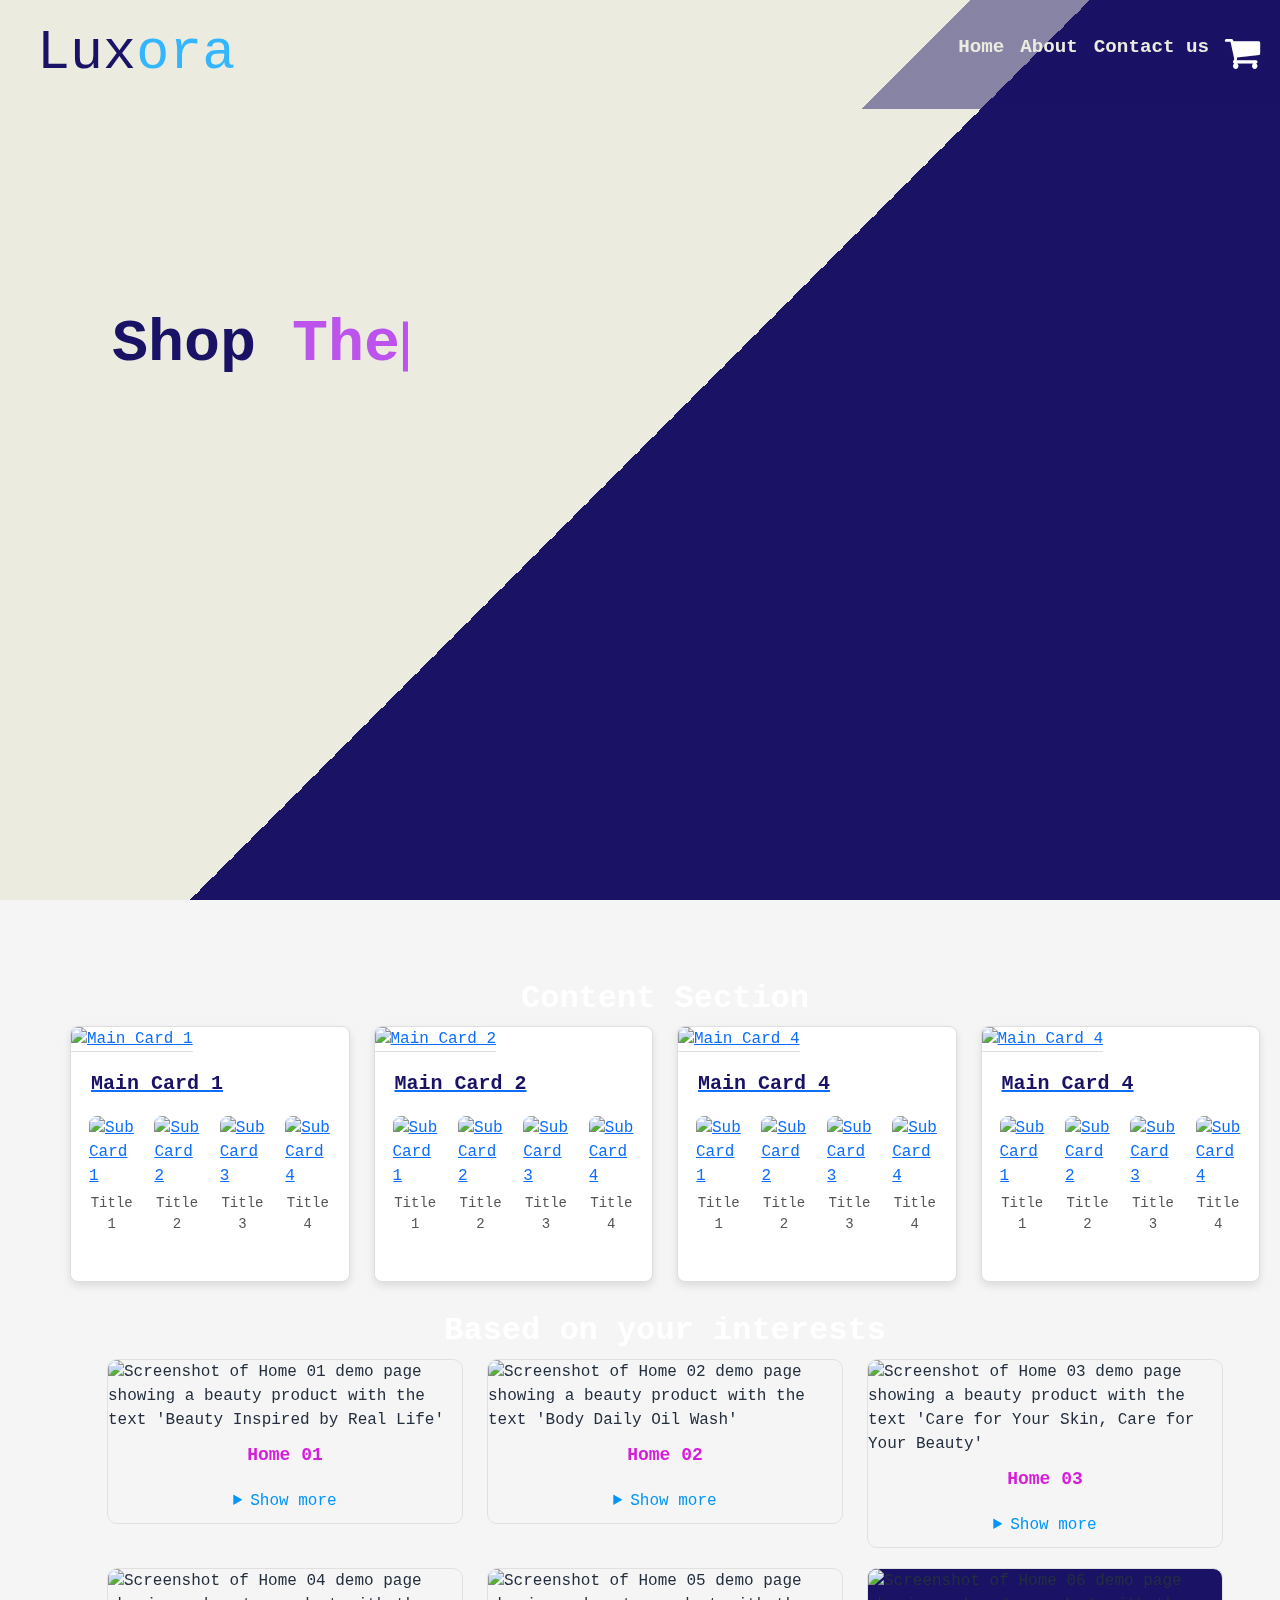
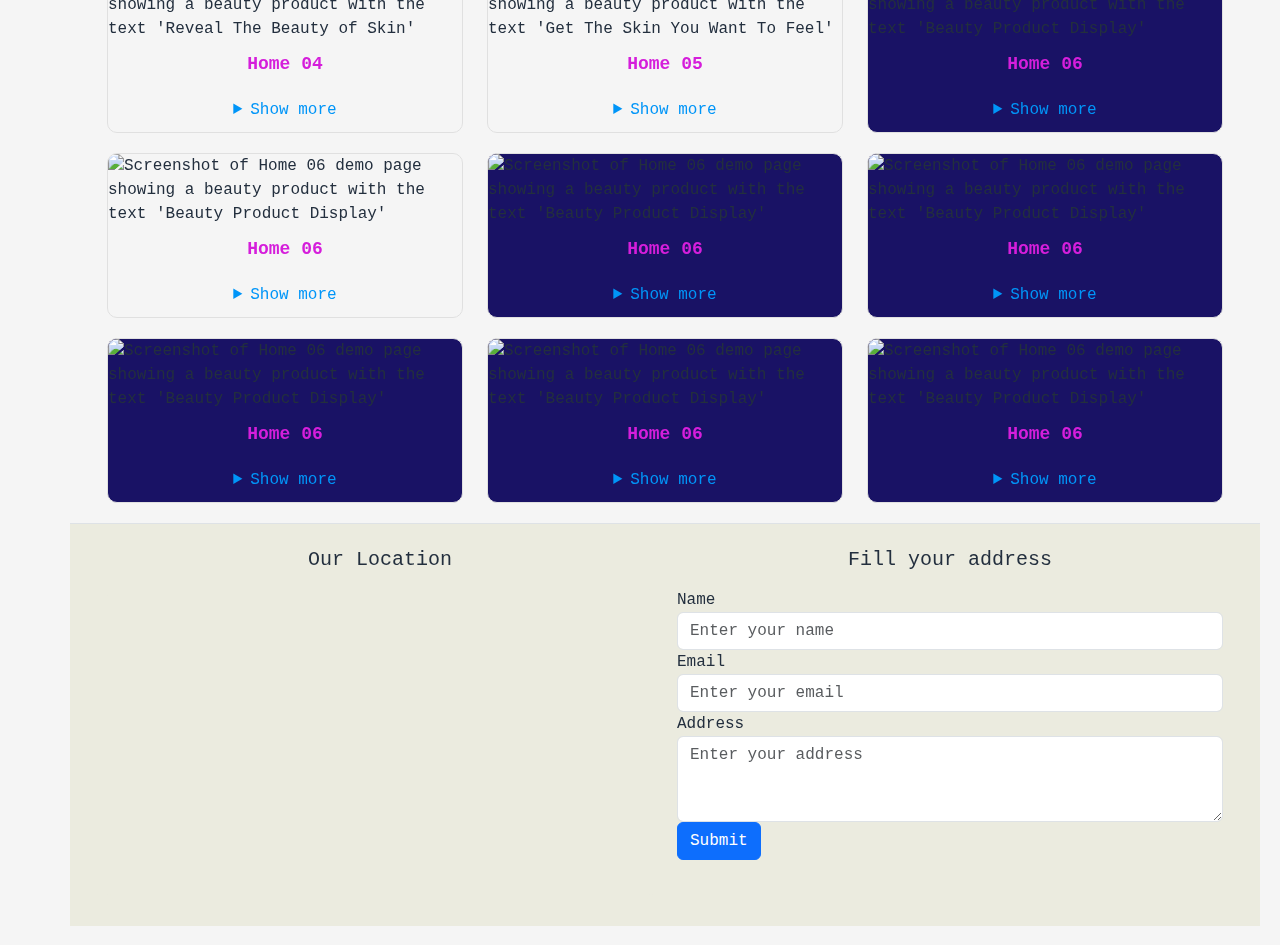
==== index.html @ 022cb486 "first commit" ====
<!DOCTYPE html>
<html lang="en">

<head>
    <meta charset="UTF-8">
    <meta name="viewport" content="width=device-width, initial-scale=1.0">
    <title>Infinite Scrolling Cards</title>
    <link href="https://cdn.jsdelivr.net/npm/bootstrap@5.3.3/dist/css/bootstrap.min.css" rel="stylesheet"
        integrity="sha384-QWTKZyjpPEjISv5WaRU9OFeRpok6YctnYmDr5pNlyT2bRjXh0JMhjY6hW+ALEwIH" crossorigin="anonymous">
    <script src="https://cdn.jsdelivr.net/npm/bootstrap@5.3.3/dist/js/bootstrap.bundle.min.js"
        integrity="sha384-YvpcrYf0tY3lHB60NNkmXc5s9fDVZLESaAA55NDzOxhy9GkcIdslK1eN7N6jIeHz"
        crossorigin="anonymous"></script>
    <link rel="stylesheet" href="https://cdnjs.cloudflare.com/ajax/libs/font-awesome/4.7.0/css/font-awesome.min.css">
    <link rel="stylesheet" href="Styles/style.css">

</head>

<body>

    <nav class="navbar navbar-expand-lg navbar-dark transparent-navbar">
        <div class="container-fluid">
            <a class="navbar-brand" href="#">
                <span style="color: #191265;">Lux</span><span style="color: #33b5ff;">ora</span>
            </a>
            <button class="navbar-toggler" type="button" data-bs-toggle="collapse" data-bs-target="#navbarNav"
                aria-controls="navbarNav" aria-expanded="false" aria-label="Toggle navigation">
                <span class="navbar-toggler-icon"></span>
            </button>
            <div class="collapse navbar-collapse" id="navbarNav">
                <ul class="navbar-nav ms-auto">
                    <li class="nav-item">
                        <a class="nav-link nav-text" href="#">Home</a>
                    </li>
                    <li class="nav-item">
                        <a class="nav-link nav-text" href="#">About</a>
                    </li>
                    <li class="nav-item">
                        <a class="nav-link nav-text" href="#">Contact us</a>
                    </li>
                    <li>
                        <a class="nav-link nav-text" href=""><i class="fa fa-shopping-cart"
                                style="font-size:38px;color:rgb(255, 255, 255)"></i></a>
                    </li>
                </ul>
            </div>
        </div>
    </nav>

    <div class="carousel container-fluid">
        <h1>Shop <span></span></h1>
        <div class="cards-upward">
            <div class="card"
                style="background-image: url(https://img.freepik.com/premium-psd/psd-encarte-social-media-template-flyer-week-customer_706703-31.jpg?w=740);  background-size: cover; background-repeat: no-repeat; background-position: center;">
                Card 1</div>
            <div class="card"
                style="background-image: url(https://img.freepik.com/free-vector/ecologic-creams-poster-with-daisies_23-2147559660.jpg?t=st=1737734269~exp=1737737869~hmac=9c0b453e155da87f0d2f8a1165bcffddadecd358f735f4741dc1cc8796a090ed&w=826);  background-size: cover; background-repeat: no-repeat; background-position: center;">
                Card 2</div>
            <div class="card"
                style="background-image: url(https://img.freepik.com/free-vector/blue-gym-flyer-template_23-2147791290.jpg?t=st=1737734923~exp=1737738523~hmac=8fa141c79c6cca492f48fa285567d40dc6a3128b0c21c240344e77b4679bd6ab&w=826);  background-size: cover; background-repeat: no-repeat; background-position: center;">
                >Card 3</div>
            <div class="card"
                style="background-image: url(https://img.freepik.com/free-vector/travel-flyer-template_23-2148066387.jpg?t=st=1737734330~exp=1737737930~hmac=e44742c69fe7d95f8d649caf53ab7760dd9587cd09d80ee419f52095928f3610&w=826);  background-size: cover; background-repeat: no-repeat; background-position: center;">
                >Card 4</div>
            <div class="card"
                style="background-image: url(https://img.freepik.com/premium-psd/psd-encarte-social-media-template-flyer-week-customer_706703-31.jpg?w=740);  background-size: cover; background-repeat: no-repeat; background-position: center;">
                >Card 5</div>
            <div class="card"
                style="background-image: url(https://img.freepik.com/free-vector/travel-poster-template-with-photo_23-2148303092.jpg?t=st=1737734417~exp=1737738017~hmac=698a8f6b5d48d57ebabedaf3a362d9544b1cfdc4732c36378635e70843607951&w=826);  background-size: cover; background-repeat: no-repeat; background-position: center;">
                card 6</div>

        </div>
        <div class="cards-downward">

            <div class="card opposite"
                style="background-image: url(https://img.freepik.com/premium-psd/psd-encarte-social-media-template-flyer-week-customer_706703-31.jpg?w=740);  background-size: cover; background-repeat: no-repeat; background-position: center;">
                Card 1</div>
            <div class="card opposite"
                style="background-image: url(https://img.freepik.com/free-vector/ecologic-creams-poster-with-daisies_23-2147559660.jpg?t=st=1737734269~exp=1737737869~hmac=9c0b453e155da87f0d2f8a1165bcffddadecd358f735f4741dc1cc8796a090ed&w=826);  background-size: cover; background-repeat: no-repeat; background-position: center;">
                Card 2</div>
            <div class="card opposite"
                style="background-image: url(https://img.freepik.com/free-vector/blue-gym-flyer-template_23-2147791290.jpg?t=st=1737734923~exp=1737738523~hmac=8fa141c79c6cca492f48fa285567d40dc6a3128b0c21c240344e77b4679bd6ab&w=826);  background-size: cover; background-repeat: no-repeat; background-position: center;">
                >Card 3</div>
            <div class="card opposite"
                style="background-image: url(https://img.freepik.com/free-vector/travel-flyer-template_23-2148066387.jpg?t=st=1737734330~exp=1737737930~hmac=e44742c69fe7d95f8d649caf53ab7760dd9587cd09d80ee419f52095928f3610&w=826);  background-size: cover; background-repeat: no-repeat; background-position: center;">
                >Card 4</div>
            <div class="card opposite"
                style="background-image: url(https://img.freepik.com/premium-psd/psd-encarte-social-media-template-flyer-week-customer_706703-31.jpg?w=740);  background-size: cover; background-repeat: no-repeat; background-position: center;">
                >Card 5</div>
            <div class="card opposite"
                style="background-image: url(https://img.freepik.com/free-vector/travel-poster-template-with-photo_23-2148303092.jpg?t=st=1737734417~exp=1737738017~hmac=698a8f6b5d48d57ebabedaf3a362d9544b1cfdc4732c36378635e70843607951&w=826);  background-size: cover; background-repeat: no-repeat; background-position: center;">
                card 6</div>

        </div>
    </div>

    <div id="content" style=" background-color: #19126500;">
        <center>
            <h1>Content Section</h1>
        </center>
        <div class="row">
            <div class="col-md-3">
                <a href="./json shooping/productStore.html">
                    <div class="custom-main-card">
                        <img src="https://via.placeholder.com/200" class="custom-card-img-top" alt="Main Card 1">
                        <div class="custom-card-body">
                            <h5 class="custom-card-title">Main Card 1</h5>
                            <div class="row">
                                <div class="col-3">
                                    <a href="./json shooping/productStore.html"><img
                                            src="https://via.placeholder.com/100" alt="Sub Card 1"></a>
                                    <p>Title 1</p>
                                </div>
                                <div class="col-3">
                                    <a href="./json shooping/productStore.html"><img
                                            src="https://via.placeholder.com/100" alt="Sub Card 2"></a>
                                    <p>Title 2</p>
                                </div>
                                <div class="col-3">
                                    <a href="./json shooping/productStore.html"><img
                                            src="https://via.placeholder.com/100" alt="Sub Card 3"></a>
                                    <p>Title 3</p>
                                </div>
                                <div class="col-3">
                                    <a href="./json shooping/productStore.html"><img
                                            src="https://via.placeholder.com/100" alt="Sub Card 4"></a>
                                    <p>Title 4</p>
                                </div>
                            </div>
                        </div>
                    </div>
                </a>

            </div>

            <div class="col-md-3">
                <a href="/json shooping/productStore.html">
                    <div class="custom-main-card">
                        <img src="https://via.placeholder.com/200" class="custom-card-img-top" alt="Main Card 2">
                        <div class="custom-card-body">
                            <h5 class="custom-card-title">Main Card 2</h5>
                            <div class="row">
                                <div class="col-3">
                                    <a href="./json shooping/productStore.html"><img
                                            src="https://via.placeholder.com/100" alt="Sub Card 1"></a>
                                    <p>Title 1</p>
                                </div>
                                <div class="col-3">
                                    <a href="./json shooping/productStore.html"><img
                                            src="https://via.placeholder.com/100" alt="Sub Card 2"></a>
                                    <p>Title 2</p>
                                </div>
                                <div class="col-3">
                                    <a href="./json shooping/productStore.html"><img
                                            src="https://via.placeholder.com/100" alt="Sub Card 3"></a>
                                    <p>Title 3</p>
                                </div>
                                <div class="col-3">
                                    <a href="./json shooping/productStore.htmll"><img
                                            src="https://via.placeholder.com/100" alt="Sub Card 4"></a>
                                    <p>Title 4</p>
                                </div>
                            </div>
                        </div>
                    </div>
                </a>
            </div>

            <div class="col-md-3">
                <a href="./json shooping/productStore.html   ">
                    <div class="custom-main-card">
                        <img src="https://via.placeholder.com/200" class="custom-card-img-top" alt="Main Card 4">
                        <div class="custom-card-body">
                            <h5 class="custom-card-title">Main Card 4</h5>
                            <div class="row">
                                <div class="col-3">
                                    <a href="./json shooping/productStore.html"><img
                                            src="https://via.placeholder.com/100" alt="Sub Card 1"></a>
                                    <p>Title 1</p>
                                </div>
                                <div class="col-3">
                                    <a href="./json shooping/productStore.html"><img
                                            src="https://via.placeholder.com/100" alt="Sub Card 2"></a>
                                    <p>Title 2</p>
                                </div>
                                <div class="col-3">
                                    <a href="./json shooping/productStore.html"><img
                                            src="https://via.placeholder.com/100" alt="Sub Card 3"></a>
                                    <p>Title 3</p>
                                </div>
                                <div class="col-3">
                                    <a href="./json shooping/productStore.html"><img
                                            src="https://via.placeholder.com/100" alt="Sub Card 4"></a>
                                    <p>Title 4</p>
                                </div>
                            </div>
                        </div>
                    </div>
                </a>
            </div>

            <div class="col-md-3">
                <a href="./json shooping/productList.html">
                    <div class="custom-main-card">
                        <img src="https://via.placeholder.com/200" class="custom-card-img-top" alt="Main Card 4">
                        <div class="custom-card-body">
                            <h5 class="custom-card-title">Main Card 4</h5>
                            <div class="row">
                                <div class="col-3">
                                    <a href="./json shooping/productStore.html"><img
                                            src="https://via.placeholder.com/100" alt="Sub Card 1"></a>
                                    <p>Title 1</p>
                                </div>
                                <div class="col-3">
                                    <a href="./json shooping/productStore.html"><img
                                            src="https://via.placeholder.com/100" alt="Sub Card 2"></a>
                                    <p>Title 2</p>
                                </div>
                                <div class="col-3">
                                    <a href="./json shooping/productStore.html"><img
                                            src="https://via.placeholder.com/100" alt="Sub Card 3"></a>
                                    <p>Title 3</p>
                                </div>
                                <div class="col-3">
                                    <a href="./json shooping/productStore.html"><img
                                            src="https://via.placeholder.com/100" alt="Sub Card 4"></a>
                                    <p>Title 4</p>
                                </div>
                            </div>
                        </div>
                    </div>
                </a>
            </div>

        </div>

        <div class="container demo-section " style="background-color: inherit;">
            <div class="row">
                <center>
                    <h1>Based on your interests</h1>
                </center>
                <div class="col-md-4">
                    <div class="demo-card">
                        <img alt="Screenshot of Home 01 demo page showing a beauty product with the text 'Beauty Inspired by Real Life'"
                            height="400"
                            src="https://images.pexels.com/photos/1377034/pexels-photo-1377034.jpeg?auto=compress&cs=tinysrgb&w=1260&h=750&dpr=1"
                            width="600" />
                        <div class="demo-card-title">
                            Home 01
                        </div>
                        <div class="pdetails">
                            <details>
                                <summary>Show more</summary>
                                <p>Some text</p>
                            </details>
                        </div>
                    </div>
                </div>
                <div class="col-md-4">
                    <div class="demo-card">
                        <img alt="Screenshot of Home 02 demo page showing a beauty product with the text 'Body Daily Oil Wash'"
                            height="400"
                            src="https://images.pexels.com/photos/3373739/pexels-photo-3373739.jpeg?auto=compress&cs=tinysrgb&w=1260&h=750&dpr=1"
                            width="600" />
                        <div class="demo-card-title">
                            Home 02
                        </div>
                        <div class="pdetails">
                            <details>
                                <summary>Show more</summary>
                                <p>Some text</p>
                            </details>
                        </div>
                    </div>
                </div>
                <div class="col-md-4">
                    <div class="demo-card">
                        <img alt="Screenshot of Home 03 demo page showing a beauty product with the text 'Care for Your Skin, Care for Your Beauty'"
                            height="400"
                            src="https://images.pexels.com/photos/1749452/pexels-photo-1749452.jpeg?auto=compress&cs=tinysrgb&w=1260&h=750&dpr=1"
                            width="600" />
                        <div class="demo-card-title">
                            Home 03
                        </div>
                        <div class="pdetails">
                            <details>
                                <summary>Show more</summary>
                                <p>Some text</p>
                            </details>
                        </div>
                    </div>
                </div>
            </div>
            <div class="row">
                <div class="col-md-4">
                    <div class="demo-card">
                        <img alt="Screenshot of Home 04 demo page showing a beauty product with the text 'Reveal The Beauty of Skin'"
                            height="400"
                            src="https://images.pexels.com/photos/8450508/pexels-photo-8450508.jpeg?auto=compress&cs=tinysrgb&w=1260&h=750&dpr=1"
                            width="600" />
                        <div class="demo-card-title">
                            Home 04
                        </div>
                        <div class="pdetails">
                            <details>
                                <summary>Show more</summary>
                                <p>Some text</p>
                            </details>
                        </div>
                    </div>
                </div>
                <div class="col-md-4">
                    <div class="demo-card">
                        <img alt="Screenshot of Home 05 demo page showing a beauty product with the text 'Get The Skin You Want To Feel'"
                            height="400"
                            src="https://images.pexels.com/photos/3865679/pexels-photo-3865679.jpeg?auto=compress&cs=tinysrgb&w=1260&h=750&dpr=1"
                            width="600" />
                        <div class="demo-card-title">
                            Home 05
                        </div>
                        <div class="pdetails">
                            <details>
                                <summary>Show more</summary>
                                <p>Some text</p>
                            </details>
                        </div>
                    </div>
                </div>
                <div class="col-md-4">
                    <div class="demo-card" style="background-color: #191265;">
                        <img alt="Screenshot of Home 06 demo page showing a beauty product with the text 'Beauty Product Display'"
                            height="400" src="https://images.pexels.com/photos/3993398/pexels-photo-3993398.jpeg"
                            width="600" />
                        <div class="demo-card-title">
                            Home 06
                        </div>
                        <div class="pdetails">
                            <details>
                                <summary>Show more</summary>
                                <p>Some text</p>
                            </details>
                        </div>
                    </div>
                </div>
                <div class="col-md-4">
                    <div class="demo-card">
                        <img alt="Screenshot of Home 06 demo page showing a beauty product with the text 'Beauty Product Display'"
                            height="400"
                            src="https://images.pexels.com/photos/2985162/pexels-photo-2985162.jpeg?auto=compress&cs=tinysrgb&w=1260&h=750&dpr=1"
                            width="600" />
                        <div class="demo-card-title">
                            Home 06
                        </div>
                        <div class="pdetails">
                            <details>
                                <summary>Show more</summary>
                                <p>Some text</p>
                            </details>
                        </div>
                    </div>
                </div>
                <div class="col-md-4">
                    <div class="demo-card" style="background-color: #191265;">
                        <img alt="Screenshot of Home 06 demo page showing a beauty product with the text 'Beauty Product Display'"
                            height="400"
                            src="https://images.pexels.com/photos/375897/pexels-photo-375897.jpeg?auto=compress&cs=tinysrgb&w=1260&h=750&dpr=1"
                            width="600" />
                        <div class="demo-card-title">
                            Home 06
                        </div>
                        <div class="pdetails">
                            <details>
                                <summary>Show more</summary>
                                <p>Some text</p>
                            </details>
                        </div>
                    </div>
                </div>
                <div class="col-md-4">
                    <div class="demo-card" style="background-color: #191265;">
                        <img alt="Screenshot of Home 06 demo page showing a beauty product with the text 'Beauty Product Display'"
                            height="400"
                            src="https://images.pexels.com/photos/3167310/pexels-photo-3167310.jpeg?auto=compress&cs=tinysrgb&w=1260&h=750&dpr=1"
                            width="600" />
                        <div class="demo-card-title">
                            Home 06
                        </div>
                        <div class="pdetails">
                            <details>
                                <summary>Show more</summary>
                                <p>Some text</p>
                            </details>
                        </div>
                    </div>
                </div>
                <div class="col-md-4">
                    <div class="demo-card" style="background-color: #191265;">
                        <img alt="Screenshot of Home 06 demo page showing a beauty product with the text 'Beauty Product Display'"
                            height="400"
                            src="https://images.pexels.com/photos/1350789/pexels-photo-1350789.jpeg?auto=compress&cs=tinysrgb&w=1260&h=750&dpr=1"
                            width="600" />
                        <div class="demo-card-title">
                            Home 06
                        </div>
                        <div class="pdetails">
                            <details>
                                <summary>Show more</summary>
                                <p>Some text</p>
                            </details>
                        </div>
                    </div>
                </div>
                <div class="col-md-4">
                    <div class="demo-card" style="background-color: #191265;">
                        <img alt="Screenshot of Home 06 demo page showing a beauty product with the text 'Beauty Product Display'"
                            height="400"
                            src="https://images.pexels.com/photos/276528/pexels-photo-276528.jpeg?auto=compress&cs=tinysrgb&w=1260&h=750&dpr=1"
                            width="600" />
                        <div class="demo-card-title">
                            Home 06
                        </div>
                        <div class="pdetails">
                            <details>
                                <summary>Show more</summary>
                                <p>Some text</p>
                            </details>
                        </div>
                    </div>
                </div>
                <div class="col-md-4">
                    <div class="demo-card" style="background-color: #191265;">
                        <img alt="Screenshot of Home 06 demo page showing a beauty product with the text 'Beauty Product Display'"
                            height="400"
                            src="https://images.pexels.com/photos/923192/pexels-photo-923192.jpeg?auto=compress&cs=tinysrgb&w=1260&h=750&dpr=1"
                            width="600" />
                        <div class="demo-card-title">
                            Home 06
                        </div>
                        <div class="pdetails">
                            <details>
                                <summary>Show more</summary>
                                <p>Some text</p>
                            </details>
                        </div>
                    </div>
                </div>
            </div>
        </div>
        <footer class=" border-top pt-4" style="background-color: #EBEBDF;">
            <div class="container">
                <div class="row" style="background-color: #EBEBDF;">
                    <div class="col-lg-6 col-md-6 col-12 mb-4">
                        <h5 class="text-center mb-3">Our Location</h5>
                        <div class="map-container">
                            <iframe
                                src="https://www.google.com/maps/embed?pb=!1m18!1m12!1m3!1d3153.8354345094333!2d-122.41941508468228!3d37.77492927975983!2m3!1f0!2f0!3f0!3m2!1i1024!2i768!4f13.1!3m3!1m2!1s0x80858064b63bb79b%3A0x3c3b123456789abc!2sSan%20Francisco%2C%20CA!5e0!3m2!1sen!2sus!4v1600000000000!5m2!1sen!2sus"
                                allowfullscreen="" loading="lazy" class="map-iframe"></iframe>
                        </div>
                    </div>

                    <div class="col-lg-6 col-md-6 col-12">
                        <h5 class="text-center mb-3">Fill your address</h5>
                        <form>
                            <div class="form-group">
                                <label for="name">Name</label>
                                <input type="text" class="form-control" id="name" placeholder="Enter your name"
                                    required>
                            </div>
                            <div class="form-group">
                                <label for="email">Email</label>
                                <input type="email" class="form-control" id="email" placeholder="Enter your email"
                                    required>
                            </div>
                            <div class="form-group">
                                <label for="address">Address</label>
                                <textarea class="form-control" id="address" rows="3" placeholder="Enter your address"
                                    required></textarea>
                            </div>
                            <button type="submit" class="btn btn-primary btn-block">Submit</button>
                        </form>
                    </div>
                </div>
            </div>
        </footer>
    </div>

    <script>
        const dynamicText = document.querySelector("h1 span");
        const words = ["The Future", "the Luxary", "at Luxora"];

        let wordIndex = 0;
        let charIndex = 0;
        let isDeleting = false;

        const typeEffect = () => {
            let currentWord = words[wordIndex];

            if (currentWord.includes("Luxora")) {
                let typedText = currentWord.substring(0, charIndex);

                if (charIndex >= currentWord.length) {
                    typedText = typedText.replace('Luxora',
                        '<span style="color: #191265;">Lux</span><span style="color: #33b5ff;">ora</span>');
                }
                dynamicText.innerHTML = typedText;
            } else {
                dynamicText.textContent = currentWord.substring(0, charIndex);
            }

            dynamicText.classList.add("stop-blinking");

            if (!isDeleting && charIndex < currentWord.length) {
                charIndex++;
                setTimeout(typeEffect, 200);
            } else if (isDeleting && charIndex > 0) {
                charIndex--;
                setTimeout(typeEffect, 100);
            } else {
                isDeleting = !isDeleting;
                dynamicText.classList.remove("stop-blinking");
                wordIndex = !isDeleting ? (wordIndex + 1) % words.length : wordIndex;
                setTimeout(typeEffect, 1200);
            }
        }

        typeEffect();
    </script>
</body>

</html>
---- Styles/style.css ----
*{
  margin: 0;
  padding: 0;
}
body {
  font-family: monospace;
  background-color: #f5f5f5;
  padding: 50px;
}

.carousel {
  display: flex;
  height: 100vh;
  width: 100%;
  background: linear-gradient(135deg, #EBEBDF 50%, #191265 50%);
  position: fixed;
  top: 0;
  left: 0;
  z-index: 1;
}

.cards-upward {
  display: flex;
  flex-direction: column;
  justify-content: center;
  align-items: center;
  width: 155%;
  position: absolute;
  left: 11%;
  z-index: 1;
}

.cards-downward {
  display: flex;
  flex-direction: column;
  justify-content: center;
  align-items: center;
  width: 150%;
  position: absolute;
  top: 0;
  left: 45%;
  z-index: 0;
  margin-left: -10%;
}

.cards-downward {
  left: 45%;
  margin-left: -5%;
}

.card, .card.opposite {
  width: 300px;
  height: 450px;
  background-color: #EBEBDF;
  color: white;
  border-radius: 8px;
  position: absolute;
  opacity: 1;
  visibility: hidden;
  overflow: hidden;
  transform: rotate(45deg);
}

.card img, .card.opposite img {
  width: 100%;
  height: 100%;
  object-fit: cover;
  transform: rotate(270deg) translateX(-10%);
  background-size: cover;
}

@keyframes moveCard {
  0% {
    transform: rotate(45deg) translate(0vw, 180vh);
    opacity: 1;
    visibility: visible;
  }
  20% {
    opacity: 1;
    visibility: visible;
  }
  80% {
    opacity: 1;
    visibility: visible;
  }
  100% {
    transform: rotate(45deg) translate(0vw, -100vh);
    opacity: 1;
    visibility: visible;
  }
}

@keyframes moveCardOpposite {
  0% {
    transform: rotate(45deg) translate(0vw, -100vh);
    opacity: 1;
    visibility: visible;
  }
  20% {
    opacity: 1;
    visibility: visible;
  }
  80% {
    opacity: 1;
    visibility: visible;
  }
  100% {
    transform: rotate(45deg) translate(0vw, 180vh);
    opacity: 1;
    visibility: visible;
  }
}

.cards-upward .card:nth-child(1) { animation: moveCard 10s linear infinite; animation-delay: 0s; }
.cards-upward .card:nth-child(2) { animation: moveCard 10s linear infinite; animation-delay: 2s; }
.cards-upward .card:nth-child(3) { animation: moveCard 10s linear infinite; animation-delay: 4s; }
.cards-upward .card:nth-child(4) { animation: moveCard 10s linear infinite; animation-delay: 6s; }
.cards-upward .card:nth-child(5) { animation: moveCard 10s linear infinite; animation-delay: 8s; }
.cards-upward .card:nth-child(6) { animation: moveCard 10s linear infinite; animation-delay: 10s; }


.cards-downward .card.opposite:nth-child(1) { animation: moveCardOpposite 10s linear infinite; animation-delay: 0s; }
.cards-downward .card.opposite:nth-child(2) { animation: moveCardOpposite 10s linear infinite; animation-delay: 2s; }
.cards-downward .card.opposite:nth-child(3) { animation: moveCardOpposite 10s linear infinite; animation-delay: 4s; }
.cards-downward .card.opposite:nth-child(4) { animation: moveCardOpposite 10s linear infinite; animation-delay: 6s; }
.cards-downward .card.opposite:nth-child(5) { animation: moveCardOpposite 10s linear infinite; animation-delay: 8s; }
.cards-downward .card.opposite:nth-child(6) { animation: moveCardOpposite 10s linear infinite; animation-delay: 10s; }

.navbar {
  position: fixed;
  font-family: monospace;
  top: 0;
  left: 0;
  width: 100%;
  z-index: 999;
}

.transparent-navbar {
  background: linear-gradient(135deg, #EBEBDF 69.9%, #19126579 31.1%) !important;
  box-shadow: none;
}

.navbar-brand {
  font-size: 55px;
  padding-left: 2%;
}

.navbar-nav .nav-link {
  font-size: 1.2rem;
  font-weight: bold;
  color: #EBEBDF;
  transition: color 0.3s ease;
}

.navbar-nav .nav-link:hover {
  color: aqua;
}

#content {
  height: auto;
  padding: 20px;
  background-color: #191265;
  color: #232F3E;
  position: absolute;
  z-index: 2;
  margin-top: 910px;
}

.custom-main-card {
  background-color: #fff;
  border: 1px solid #ddd;
  border-radius: 8px;
  box-shadow: 0 4px 8px rgba(0, 0, 0, 0.1);
  margin-bottom: 30px;
  overflow: hidden;
  transition: transform 0.3s ease;
}

.custom-main-card:hover {
  transform: scale(1.05);
}

.custom-card-img-top {
  width: 100%;
  height: 200px;
  object-fit: cover;
  border-bottom: 1px solid #ddd;
}

.custom-card-body {
  padding: 20px;
}

.custom-card-title {
  font-size: 20px;
  font-weight: bold;
  color: #191265;
  margin-bottom: 10px;
}

.custom-main-card .row {
  display: flex;
  flex-wrap: wrap;
  justify-content: space-between;
}

.custom-main-card .col-3 {
  padding: 10px;
}

.custom-main-card .col-3 img {
  width: 100%;
  height: 100px;
  object-fit: cover;
  border-radius: 8px;
  margin-bottom: 5px;
  transition: transform 0.3s ease;
}

.custom-main-card .col-3 img:hover {
  transform: scale(1.1);
}

.custom-main-card .col-3 p {
  font-size: 14px;
  color: #555;
  text-align: center;
}

.custom-main-card .btn {
  display: block;
  width: 100%;
  margin-top: 15px;
  text-align: center;
  background-color: #33b5ff;
  color: white;
  padding: 12px;
  border: none;
  border-radius: 8px;
  font-size: 16px;
  text-decoration: none;
}

.custom-main-card .btn:hover {
  background-color: #191265;
}

@media (max-width: 767px) {
  #content h1 {
    font-size: 28px;
  }

  .custom-main-card {
    margin-bottom: 20px;
  }

  .custom-card-img-top {
    height: 150px;
  }

  .custom-main-card .col-3 {
    flex: 0 0 48%;
    margin-bottom: 15px;
  }

  .custom-main-card .col-3 img {
    height: 80px;
  }
}


@media (max-width: 991px) { 
  .cards-upward, .cards-downward {
    display: none; 
  }
}

@media (max-width: 576px) {
  .cards-upward, .cards-downward {
    display: none; 
  }
}

.carousel h1 {
  color: #191265;
  font-size: 60px; 
  text-align: center; 
  margin-top: 20px; 
  position: absolute; 
  top: 36%; 
  left: 20%; 
  transform: translate(-50%, -50%); 
  z-index: 99; 
}


h1 {
  color: #fff;
  font-size: 2rem;
  font-weight: 600;
}

h1 span {
  color: #BD53ED;
  position: relative;
}

h1 span::before {
  content: "";
  height: 50px;
  width: 5px;
  position: absolute;
  top: 50%;
  right: -8px;
  background: #BD53ED;
  transform: translateY(-45%);
  animation: blink 0.7s infinite;
}

h1 span.stop-blinking::before {
  animation: none;
}

@keyframes blink {
  50% { opacity: 0 }
}
.stop-blinking {
  border-right: none;
}

.demo-card {
  border: 1px solid #e0e0e0;
  border-radius: 10px;
  overflow: hidden;
  margin-bottom: 20px;
  transition: transform 0.3s ease, box-shadow 0.3s ease;
}

.demo-card:hover {
  transform: scale(1.05);
  box-shadow: 0 8px 16px rgba(0, 0, 0, 0.2);
}

.demo-card img {
  width: 100%;
  height: 200px;
  transition: transform 0.3s ease;
}

.demo-card:hover img {
  transform: scale(1.1);
}

.demo-card-title {
  text-align: center;
  padding: 10px;
  font-size: 18px;
  font-weight: bold;
  color: rgb(213, 30, 219);
  transition: color 0.3s ease;
}
.pdetails{
  padding: 10px;
  text-align: center;
  color: #0095f8;
  transform: 0.3s ease;
}

.demo-card:hover .demo-card-title {
  color: #BD53ED;
}

.map-container {
  width: 100%;
  overflow: hidden;
  border:solid #EBEBDF;
  border-radius: 8px;
}

.map-iframe {
  width: 100%;
  height: 300px;
  border: none;
}
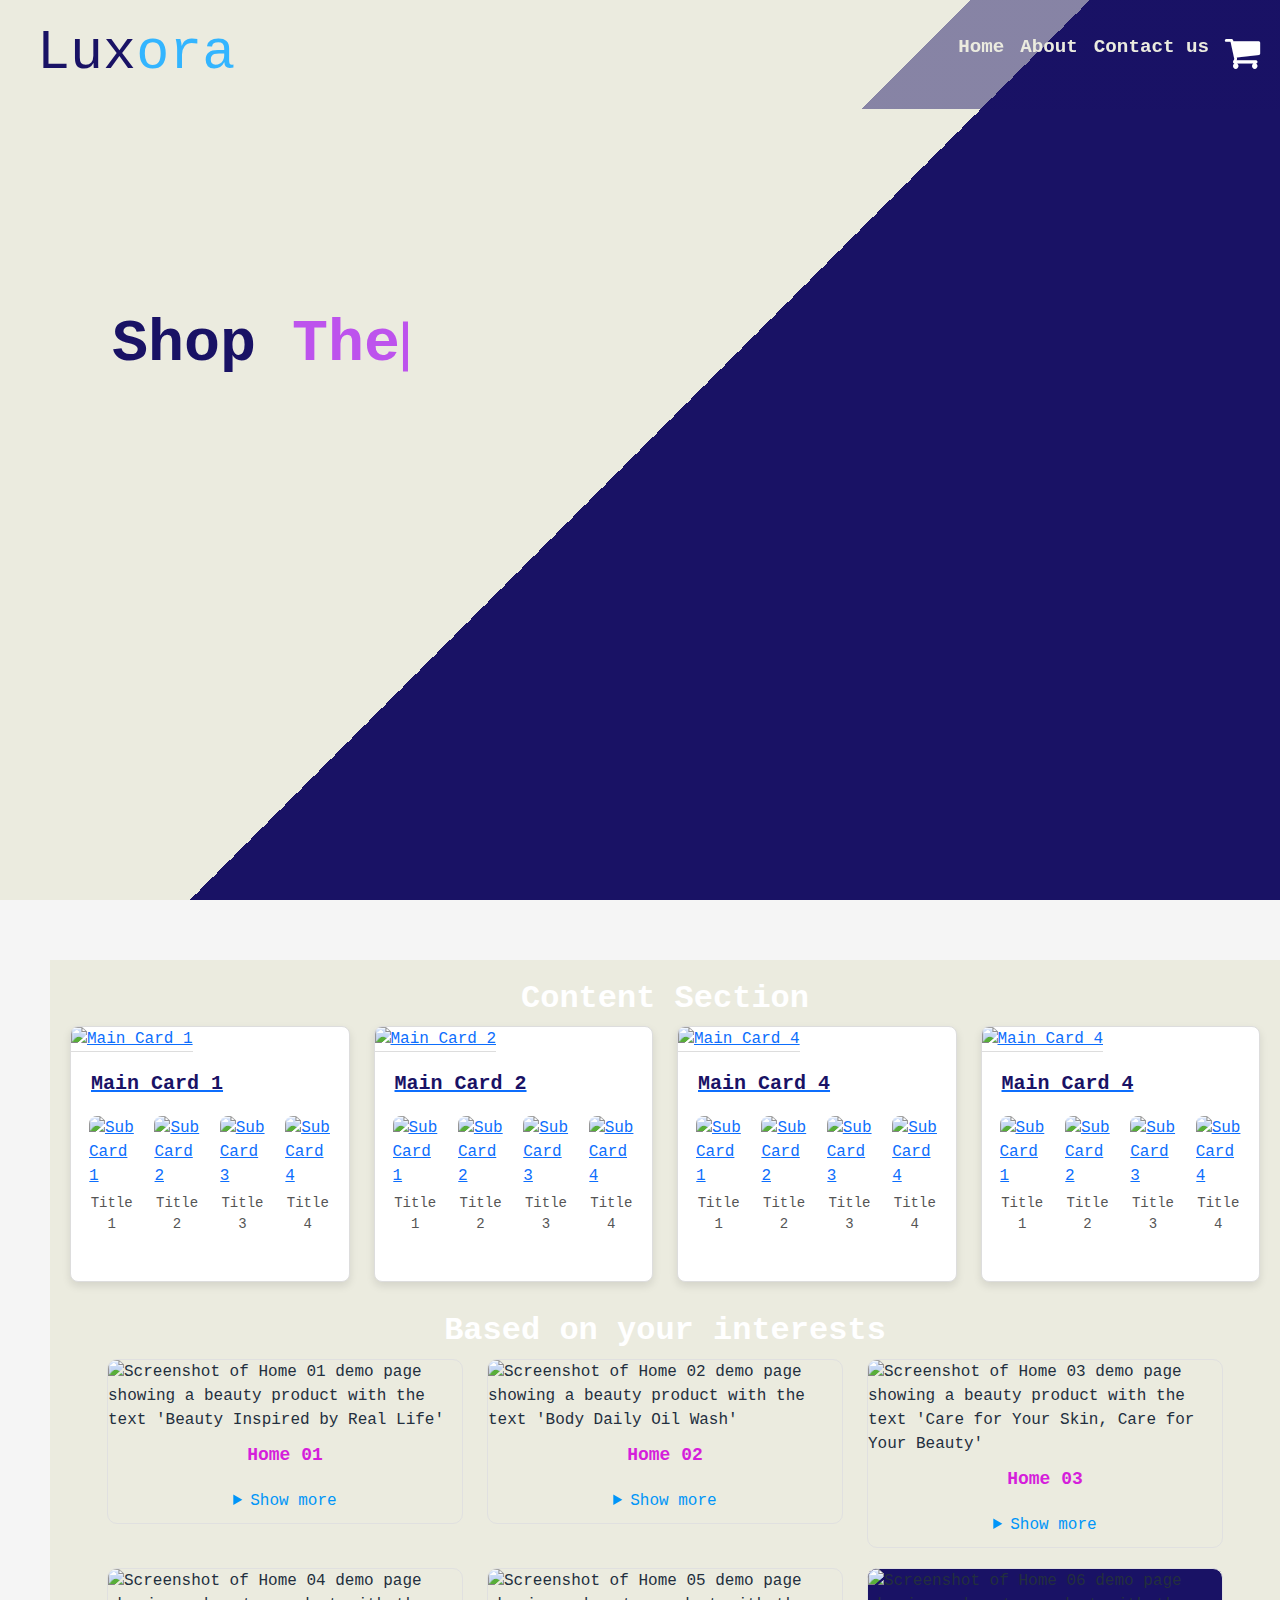
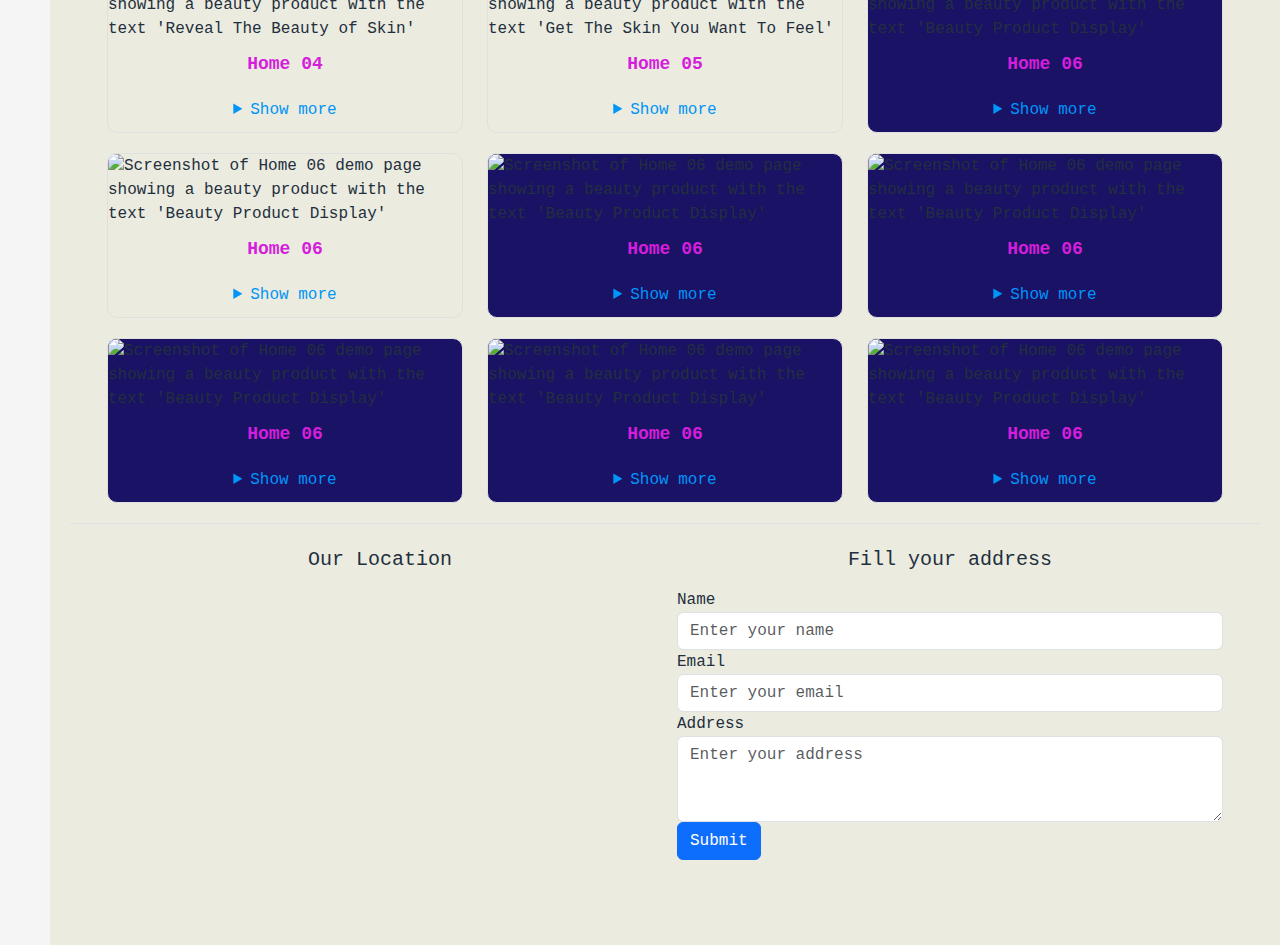
==== commit c39f4f16: "new changes" ====
--- a/index.html
+++ b/index.html
@@ -38,7 +38,7 @@
                         <a class="nav-link nav-text" href="#">Contact us</a>
                     </li>
                     <li>
-                        <a class="nav-link nav-text" href=""><i class="fa fa-shopping-cart"
+                        <a class="nav-link nav-text" href="json shooping\cart.html"><i class="fa fa-shopping-cart"
                                 style="font-size:38px;color:rgb(255, 255, 255)"></i></a>
                     </li>
                 </ul>
@@ -93,7 +93,7 @@
         </div>
     </div>
 
-    <div id="content" style=" background-color: #19126500;">
+    <div id="content" style=" background-color: #EBEBDF;">
         <center>
             <h1>Content Section</h1>
         </center>
@@ -199,7 +199,7 @@
             </div>
 
             <div class="col-md-3">
-                <a href="./json shooping/productList.html">
+                <a href="./json shooping/productStore.html">
                     <div class="custom-main-card">
                         <img src="https://via.placeholder.com/200" class="custom-card-img-top" alt="Main Card 4">
                         <div class="custom-card-body">
@@ -526,4 +526,4 @@
     </script>
 </body>
 
-</html>+</html>
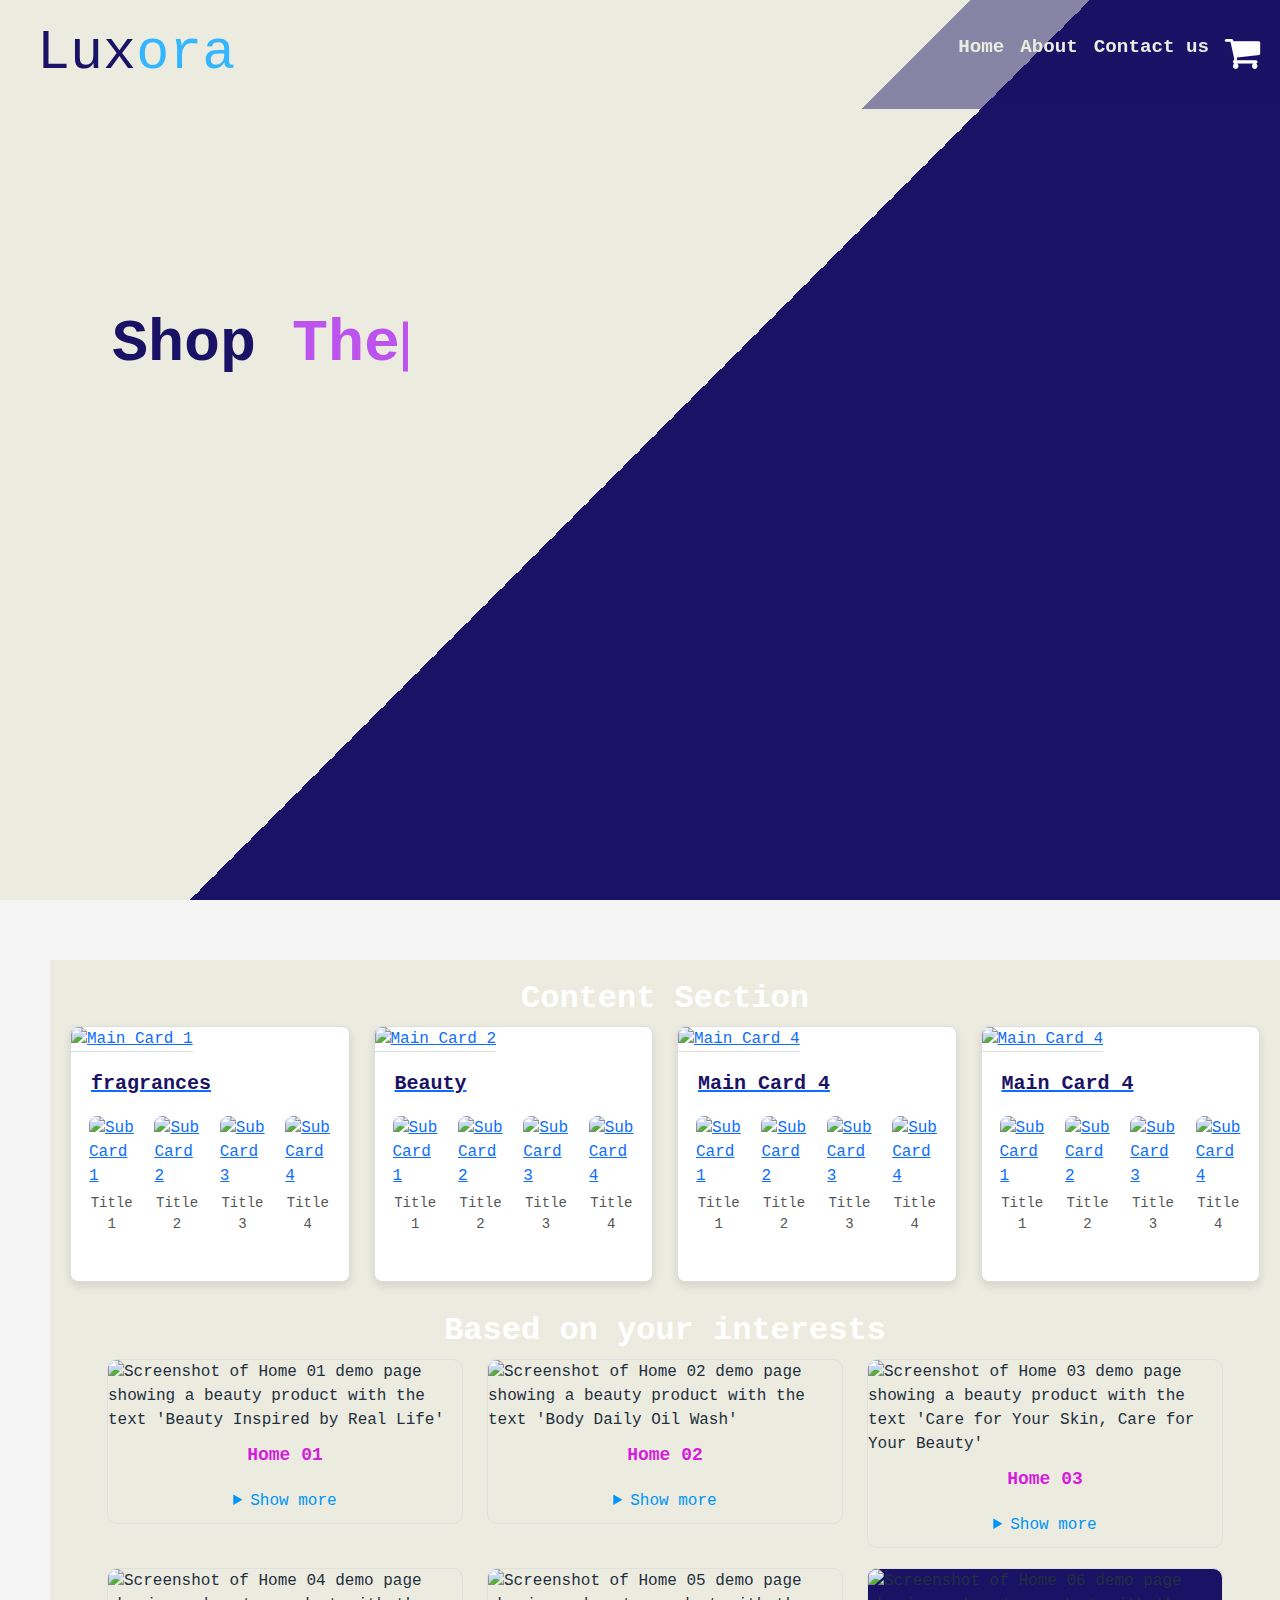
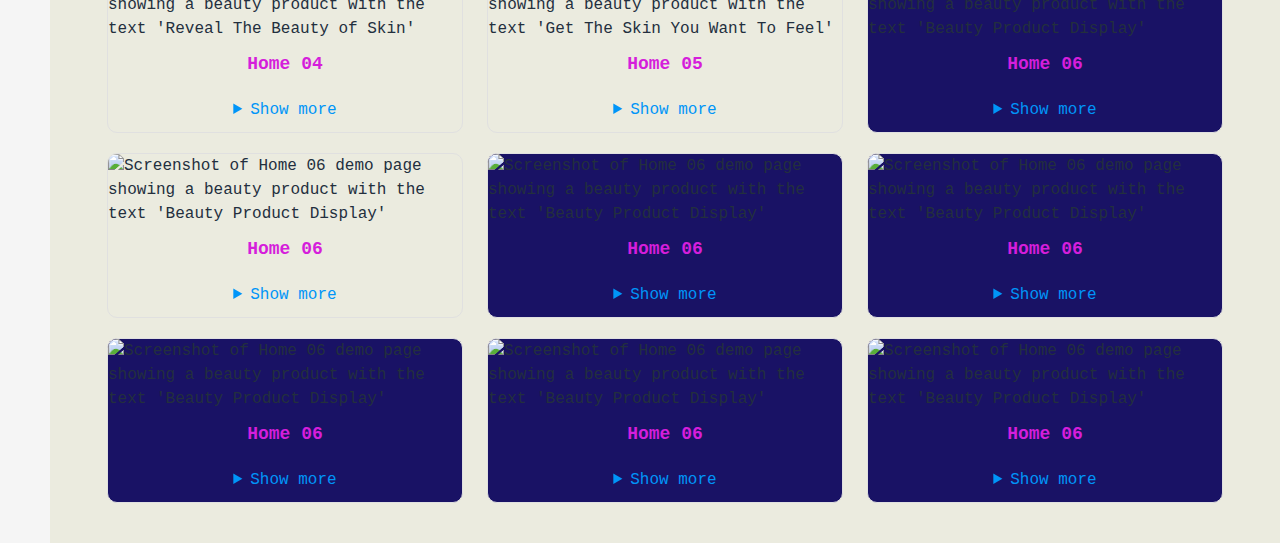
==== commit abb263aa: "hi" ====
--- a/index.html
+++ b/index.html
@@ -38,7 +38,7 @@
                         <a class="nav-link nav-text" href="#">Contact us</a>
                     </li>
                     <li>
-                        <a class="nav-link nav-text" href="json shooping\cart.html"><i class="fa fa-shopping-cart"
+                        <a class="nav-link nav-text" href="cart.html"><i class="fa fa-shopping-cart"
                                 style="font-size:38px;color:rgb(255, 255, 255)"></i></a>
                     </li>
                 </ul>
@@ -99,30 +99,30 @@
         </center>
         <div class="row">
             <div class="col-md-3">
-                <a href="./json shooping/productStore.html">
+                <a href="productStore.html">
                     <div class="custom-main-card">
-                        <img src="https://via.placeholder.com/200" class="custom-card-img-top" alt="Main Card 1">
+                        <img src="https://cdn.pixabay.com/photo/2017/03/14/11/39/perfume-2142817_1280.jpg" class="custom-card-img-top" alt="Main Card 1">
                         <div class="custom-card-body">
-                            <h5 class="custom-card-title">Main Card 1</h5>
+                            <h5 class="custom-card-title">fragrances</h5>
                             <div class="row">
                                 <div class="col-3">
-                                    <a href="./json shooping/productStore.html"><img
-                                            src="https://via.placeholder.com/100" alt="Sub Card 1"></a>
+                                    <a href="productStore.html"><img
+                                            src="https://images.pexels.com/photos/6758240/pexels-photo-6758240.jpeg?auto=compress&cs=tinysrgb&w=600" alt="Sub Card 1"></a>
                                     <p>Title 1</p>
                                 </div>
                                 <div class="col-3">
-                                    <a href="./json shooping/productStore.html"><img
-                                            src="https://via.placeholder.com/100" alt="Sub Card 2"></a>
+                                    <a href="productStore.html"><img
+                                            src="https://images.pexels.com/photos/2180883/pexels-photo-2180883.jpeg?auto=compress&cs=tinysrgb&w=600" alt="Sub Card 2"></a>
                                     <p>Title 2</p>
                                 </div>
                                 <div class="col-3">
-                                    <a href="./json shooping/productStore.html"><img
-                                            src="https://via.placeholder.com/100" alt="Sub Card 3"></a>
+                                    <a href="productStore.html"><img
+                                            src="https://images.pexels.com/photos/5824802/pexels-photo-5824802.jpeg?auto=compress&cs=tinysrgb&w=600" alt="Sub Card 3"></a>
                                     <p>Title 3</p>
                                 </div>
                                 <div class="col-3">
-                                    <a href="./json shooping/productStore.html"><img
-                                            src="https://via.placeholder.com/100" alt="Sub Card 4"></a>
+                                    <a href="productStore.html"><img
+                                            src="https://images.pexels.com/photos/3292553/pexels-photo-3292553.jpeg?auto=compress&cs=tinysrgb&w=600" alt="Sub Card 4"></a>
                                     <p>Title 4</p>
                                 </div>
                             </div>
@@ -133,30 +133,30 @@
             </div>
 
             <div class="col-md-3">
-                <a href="/json shooping/productStore.html">
+                <a href=productStore.html">
                     <div class="custom-main-card">
-                        <img src="https://via.placeholder.com/200" class="custom-card-img-top" alt="Main Card 2">
+                        <img src="https://cdn.pixabay.com/photo/2020/04/25/09/10/cosmetics-5090011_1280.jpg" class="custom-card-img-top" alt="Main Card 2">
                         <div class="custom-card-body">
-                            <h5 class="custom-card-title">Main Card 2</h5>
+                            <h5 class="custom-card-title">Beauty</h5>
                             <div class="row">
                                 <div class="col-3">
-                                    <a href="./json shooping/productStore.html"><img
-                                            src="https://via.placeholder.com/100" alt="Sub Card 1"></a>
+                                    <a href="productStore.html"><img
+                                            src="https://cdn.pixabay.com/photo/2021/01/06/07/46/lipstick-5893456_1280.jpg" alt="Sub Card 1"></a>
                                     <p>Title 1</p>
                                 </div>
                                 <div class="col-3">
-                                    <a href="./json shooping/productStore.html"><img
-                                            src="https://via.placeholder.com/100" alt="Sub Card 2"></a>
+                                    <a href="productStore.html"><img
+                                            src="https://cdn.pixabay.com/photo/2020/05/18/13/14/nail-gel-5186208_1280.jpg" alt="Sub Card 2"></a>
                                     <p>Title 2</p>
                                 </div>
                                 <div class="col-3">
-                                    <a href="./json shooping/productStore.html"><img
-                                            src="https://via.placeholder.com/100" alt="Sub Card 3"></a>
+                                    <a href="productStore.html"><img
+                                            src="https://cdn.pixabay.com/photo/2022/03/17/04/57/cosmetic-products-7073743_1280.jpg" alt="Sub Card 3"></a>
                                     <p>Title 3</p>
                                 </div>
                                 <div class="col-3">
-                                    <a href="./json shooping/productStore.htmll"><img
-                                            src="https://via.placeholder.com/100" alt="Sub Card 4"></a>
+                                    <a href="productStore.html"><img
+                                            src="https://cdn.pixabay.com/photo/2012/04/15/20/16/makeup-35177_1280.png" alt="Sub Card 4"></a>
                                     <p>Title 4</p>
                                 </div>
                             </div>
@@ -166,30 +166,30 @@
             </div>
 
             <div class="col-md-3">
-                <a href="./json shooping/productStore.html   ">
+                <a href="productStore.html">
                     <div class="custom-main-card">
-                        <img src="https://via.placeholder.com/200" class="custom-card-img-top" alt="Main Card 4">
+                        <img src="https://images.pexels.com/photos/319798/pexels-photo-319798.jpeg?auto=compress&cs=tinysrgb&w=1260&h=750&dpr=1" class="custom-card-img-top" alt="Main Card 4">
                         <div class="custom-card-body">
                             <h5 class="custom-card-title">Main Card 4</h5>
                             <div class="row">
                                 <div class="col-3">
-                                    <a href="./json shooping/productStore.html"><img
-                                            src="https://via.placeholder.com/100" alt="Sub Card 1"></a>
+                                    <a href="productStore.html"><img
+                                            src="https://images.pexels.com/photos/20617539/pexels-photo-20617539/free-photo-of-colorful-street-market-stall.jpeg?auto=compress&cs=tinysrgb&w=600&lazy=load" alt="Sub Card 1"></a>
                                     <p>Title 1</p>
                                 </div>
                                 <div class="col-3">
-                                    <a href="./json shooping/productStore.html"><img
-                                            src="https://via.placeholder.com/100" alt="Sub Card 2"></a>
+                                    <a href="productStore.html"><img
+                                            src="https://images.pexels.com/photos/4040333/pexels-photo-4040333.jpeg?auto=compress&cs=tinysrgb&w=600&lazy=load" alt="Sub Card 2"></a>
                                     <p>Title 2</p>
                                 </div>
                                 <div class="col-3">
-                                    <a href="./json shooping/productStore.html"><img
-                                            src="https://via.placeholder.com/100" alt="Sub Card 3"></a>
+                                    <a href="productStore.html"><img
+                                            src="https://images.pexels.com/photos/28768312/pexels-photo-28768312/free-photo-of-fresh-organic-greens-at-a-farmers-market.jpeg?auto=compress&cs=tinysrgb&w=600&lazy=load" alt="Sub Card 3"></a>
                                     <p>Title 3</p>
                                 </div>
                                 <div class="col-3">
-                                    <a href="./json shooping/productStore.html"><img
-                                            src="https://via.placeholder.com/100" alt="Sub Card 4"></a>
+                                    <a href="productStore.html"><img
+                                            src="https://images.pexels.com/photos/2985167/pexels-photo-2985167.jpeg?auto=compress&cs=tinysrgb&w=1260&h=750&dpr=1" alt="Sub Card 4"></a>
                                     <p>Title 4</p>
                                 </div>
                             </div>
@@ -199,30 +199,30 @@
             </div>
 
             <div class="col-md-3">
-                <a href="./json shooping/productStore.html">
+                <a href="productStore.html">
                     <div class="custom-main-card">
-                        <img src="https://via.placeholder.com/200" class="custom-card-img-top" alt="Main Card 4">
+                        <img src="https://images.pexels.com/photos/30376437/pexels-photo-30376437/free-photo-of-elegant-french-inspired-interior-with-classic-decor.jpeg?auto=compress&cs=tinysrgb&w=600" class="custom-card-img-top" alt="Main Card 4">
                         <div class="custom-card-body">
                             <h5 class="custom-card-title">Main Card 4</h5>
                             <div class="row">
                                 <div class="col-3">
-                                    <a href="./json shooping/productStore.html"><img
-                                            src="https://via.placeholder.com/100" alt="Sub Card 1"></a>
+                                    <a href="productStore.html"><img
+                                            src="https://images.pexels.com/photos/6758240/pexels-photo-6758240.jpeg?auto=compress&cs=tinysrgb&w=600" alt="Sub Card 1"></a>
                                     <p>Title 1</p>
                                 </div>
                                 <div class="col-3">
-                                    <a href="./json shooping/productStore.html"><img
-                                            src="https://via.placeholder.com/100" alt="Sub Card 2"></a>
+                                    <a href="productStore.html"><img
+                                            src="https://images.pexels.com/photos/2180883/pexels-photo-2180883.jpeg?auto=compress&cs=tinysrgb&w=600" alt="Sub Card 2"></a>
                                     <p>Title 2</p>
                                 </div>
                                 <div class="col-3">
-                                    <a href="./json shooping/productStore.html"><img
-                                            src="https://via.placeholder.com/100" alt="Sub Card 3"></a>
+                                    <a href="productStore.html"><img
+                                            src="https://images.pexels.com/photos/5824802/pexels-photo-5824802.jpeg?auto=compress&cs=tinysrgb&w=600" alt="Sub Card 3"></a>
                                     <p>Title 3</p>
                                 </div>
                                 <div class="col-3">
-                                    <a href="./json shooping/productStore.html"><img
-                                            src="https://via.placeholder.com/100" alt="Sub Card 4"></a>
+                                    <a href="productStore.html"><img
+                                            src="https://images.pexels.com/photos/3292553/pexels-photo-3292553.jpeg?auto=compress&cs=tinysrgb&w=600" alt="Sub Card 4"></a>
                                     <p>Title 4</p>
                                 </div>
                             </div>
@@ -445,42 +445,7 @@
                 </div>
             </div>
         </div>
-        <footer class=" border-top pt-4" style="background-color: #EBEBDF;">
-            <div class="container">
-                <div class="row" style="background-color: #EBEBDF;">
-                    <div class="col-lg-6 col-md-6 col-12 mb-4">
-                        <h5 class="text-center mb-3">Our Location</h5>
-                        <div class="map-container">
-                            <iframe
-                                src="https://www.google.com/maps/embed?pb=!1m18!1m12!1m3!1d3153.8354345094333!2d-122.41941508468228!3d37.77492927975983!2m3!1f0!2f0!3f0!3m2!1i1024!2i768!4f13.1!3m3!1m2!1s0x80858064b63bb79b%3A0x3c3b123456789abc!2sSan%20Francisco%2C%20CA!5e0!3m2!1sen!2sus!4v1600000000000!5m2!1sen!2sus"
-                                allowfullscreen="" loading="lazy" class="map-iframe"></iframe>
-                        </div>
-                    </div>
-
-                    <div class="col-lg-6 col-md-6 col-12">
-                        <h5 class="text-center mb-3">Fill your address</h5>
-                        <form>
-                            <div class="form-group">
-                                <label for="name">Name</label>
-                                <input type="text" class="form-control" id="name" placeholder="Enter your name"
-                                    required>
-                            </div>
-                            <div class="form-group">
-                                <label for="email">Email</label>
-                                <input type="email" class="form-control" id="email" placeholder="Enter your email"
-                                    required>
-                            </div>
-                            <div class="form-group">
-                                <label for="address">Address</label>
-                                <textarea class="form-control" id="address" rows="3" placeholder="Enter your address"
-                                    required></textarea>
-                            </div>
-                            <button type="submit" class="btn btn-primary btn-block">Submit</button>
-                        </form>
-                    </div>
-                </div>
-            </div>
-        </footer>
+
     </div>
 
     <script>
--- a/Styles/style.css
+++ b/Styles/style.css
@@ -158,6 +158,7 @@
 
 #content {
   height: auto;
+  width: ;
   padding: 20px;
   background-color: #191265;
   color: #232F3E;
